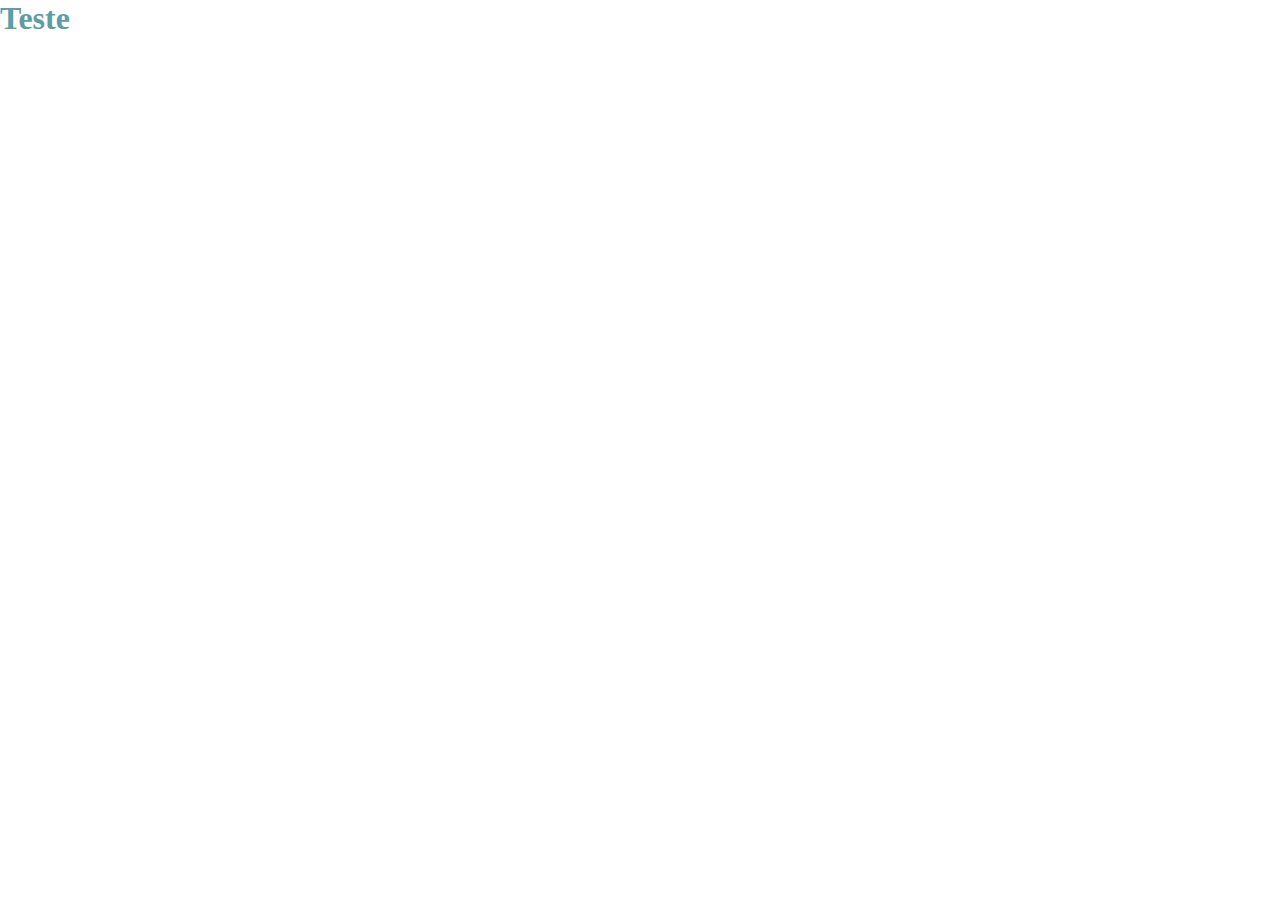
==== index.html @ 0e8122b0 "Primeiro Commit" ====
<!DOCTYPE html>
<html lang="en">
<head>
    <meta charset="UTF-8">
    <meta name="viewport" content="width=device-width, initial-scale=1.0">
    <link rel="stylesheet" href="styles.css">
    <title>Document</title>
</head>
<body>
    <h1>Teste</h1>
</body>
</html>
---- styles.css ----
* {
    margin: 0;
    box-sizing: border-box;
}

h1 {
    color: cadetblue;
}
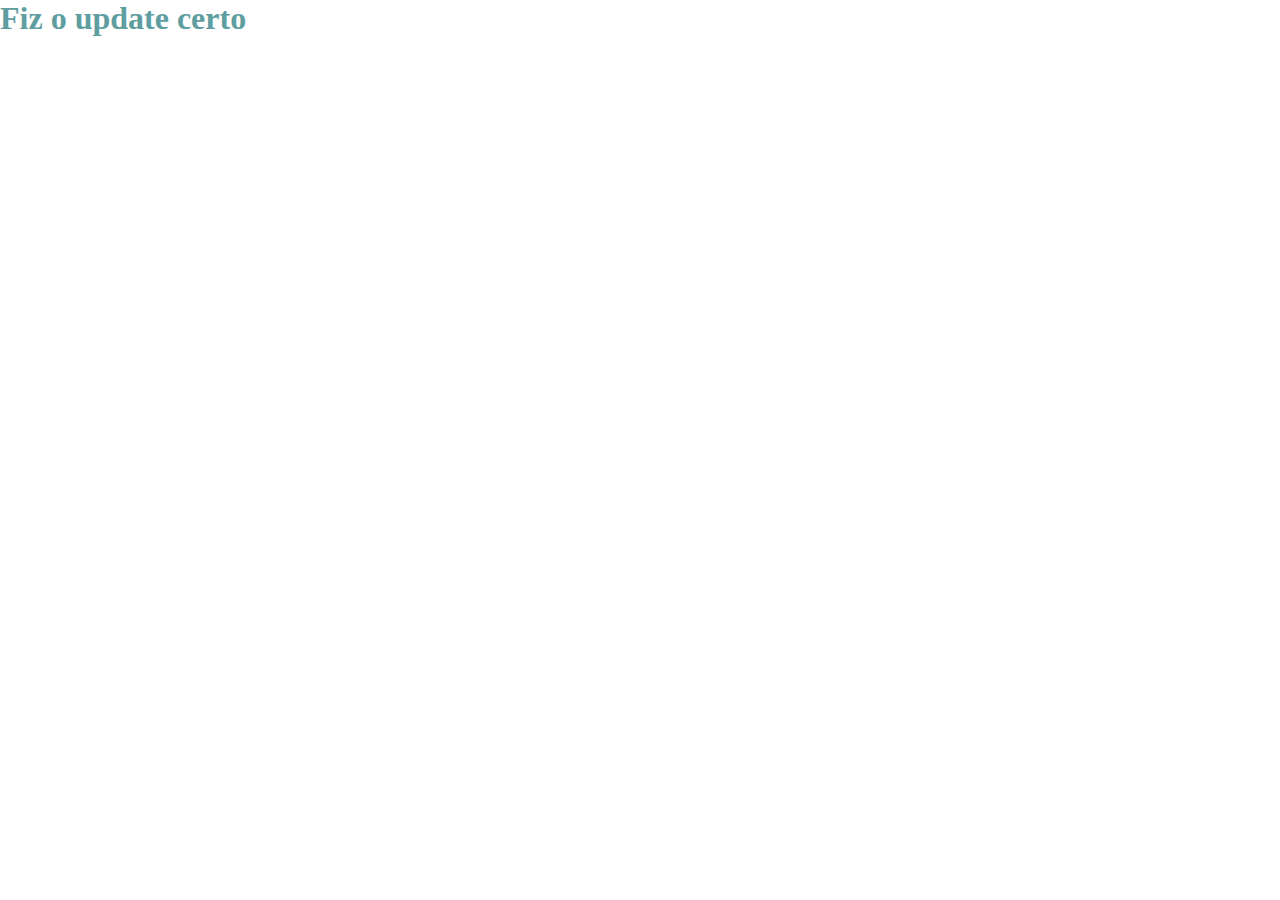
==== commit 86441387: "Atualização1" ====
--- a/index.html
+++ b/index.html
@@ -7,6 +7,6 @@
     <title>Document</title>
 </head>
 <body>
-    <h1>Teste</h1>
+    <h1>Fiz o update certo</h1>
 </body>
 </html>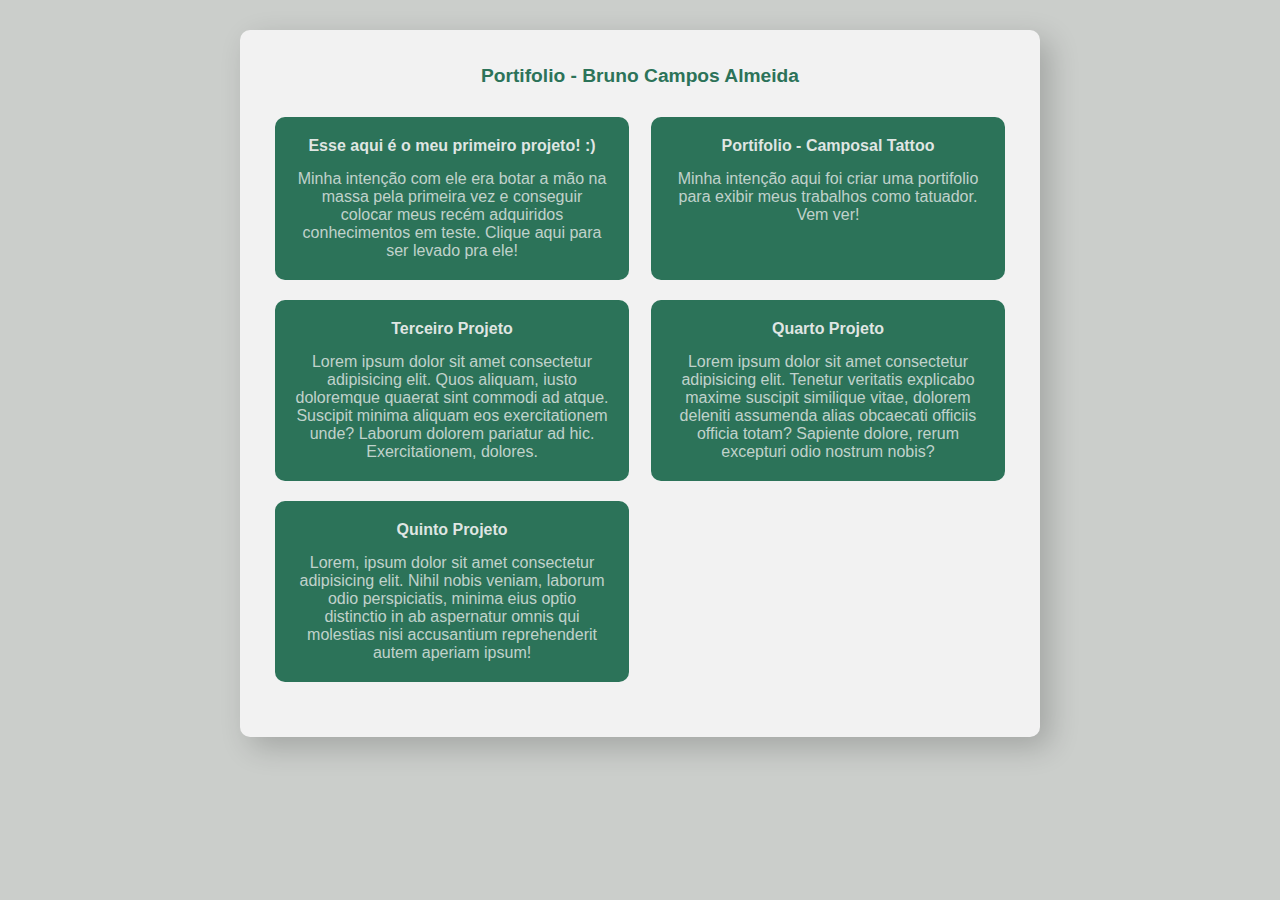
==== commit b29bcc4f: "Coloquei a Hub inicial" ====
--- a/index.html
+++ b/index.html
@@ -4,9 +4,35 @@
     <meta charset="UTF-8">
     <meta name="viewport" content="width=device-width, initial-scale=1.0">
     <link rel="stylesheet" href="styles.css">
-    <title>Document</title>
+    <title>Portifolio</title>
 </head>
 <body>
-    <h1>Fiz o update certo</h1>
+    <main>
+        <h1 id="titulo">Portifolio - Bruno Campos Almeida</h1>
+        <div class="quadrados">
+            <div id="primeiro-quadrado" onclick="window.open('projeto1.html')">
+                <h3>Esse aqui é o meu primeiro projeto! :)</h3>
+                <p>Minha intenção com ele era botar a mão na massa pela primeira vez e conseguir colocar meus recém adquiridos conhecimentos em teste. Clique aqui para ser levado pra ele!</p>
+            </div>
+            <div id="segundo-quadrado">
+                <h3>Portifolio - Camposal Tattoo</h3>
+                <p>Minha intenção aqui foi criar uma portifolio para exibir meus trabalhos como tatuador. Vem ver!</p>
+            </div>
+            <div id="terceiro-quadrado">
+                <h3>Terceiro Projeto</h3>
+                <p>Lorem ipsum dolor sit amet consectetur adipisicing elit. Quos aliquam, iusto doloremque quaerat sint commodi ad atque. Suscipit minima aliquam eos exercitationem unde? Laborum dolorem pariatur ad hic. Exercitationem, dolores.</p>
+            </div>
+            <div id="quarto-quadrado">
+                <h3>Quarto Projeto</h3>
+                <p>Lorem ipsum dolor sit amet consectetur adipisicing elit. Tenetur veritatis explicabo maxime suscipit similique vitae, dolorem deleniti assumenda alias obcaecati officiis officia totam? Sapiente dolore, rerum excepturi odio nostrum nobis?</p>
+            </div>
+            <div id="quinto-quadrado">
+                <h3>Quinto Projeto</h3>
+                <p>Lorem, ipsum dolor sit amet consectetur adipisicing elit. Nihil nobis veniam, laborum odio perspiciatis, minima eius optio distinctio in ab aspernatur omnis qui molestias nisi accusantium reprehenderit autem aperiam ipsum!</p>
+            </div>
+        </div>
+    </main>
+
+<script src="script.js"></script>
 </body>
 </html>--- a/styles.css
+++ b/styles.css
@@ -1,8 +1,70 @@
 * {
     margin: 0;
     box-sizing: border-box;
+    font-family: 'Trebuchet MS', 'Lucida Sans Unicode', 'Lucida Grande', 'Lucida Sans', Arial, sans-serif;
+    font-size: 16px;
+}
+
+body {
+    background-color: #cbcecb;
+    padding: 0px 30px;
+}
+
+main {
+    padding: 35px;
+    background-color: #F2F2F2;
+    border-radius: 10px;
+    box-shadow: 10px 10px 30px 0px rgba(0,0,0,0.2);
+    max-width: 800px;
+    margin: 30px auto;
 }
 
 h1 {
-    color: cadetblue;
+    color: #2C7359;
+    font-size: 1.2rem;
+    text-align: center;
+}
+
+p {
+    color: #f2f2f2c2;
+    text-align: center;
+}
+
+h3 {
+    color: #f2f2f2e7;
+    margin-bottom: 15px;
+    text-align: center;
+}
+
+#titulo {
+    margin-bottom: 30px;
+}
+
+.quadrados div {
+    background-color: #2C7359;
+    border-radius: 10px;
+    padding: 20px;
+    margin-bottom: 20px;
+}
+
+.quadrados div:hover {
+    background-color: #1e5843;
+    cursor: pointer;
+}
+
+.quadrados div:active {
+    background-color: #cbcecb;
+    color: #262626;
+}
+
+@media (min-width: 580px) {
+    .quadrados {
+        display: flex;
+        justify-content: space-between;
+        flex-wrap: wrap;
+    }
+    
+    .quadrados div {
+        width: 48.5%;
+    }
 }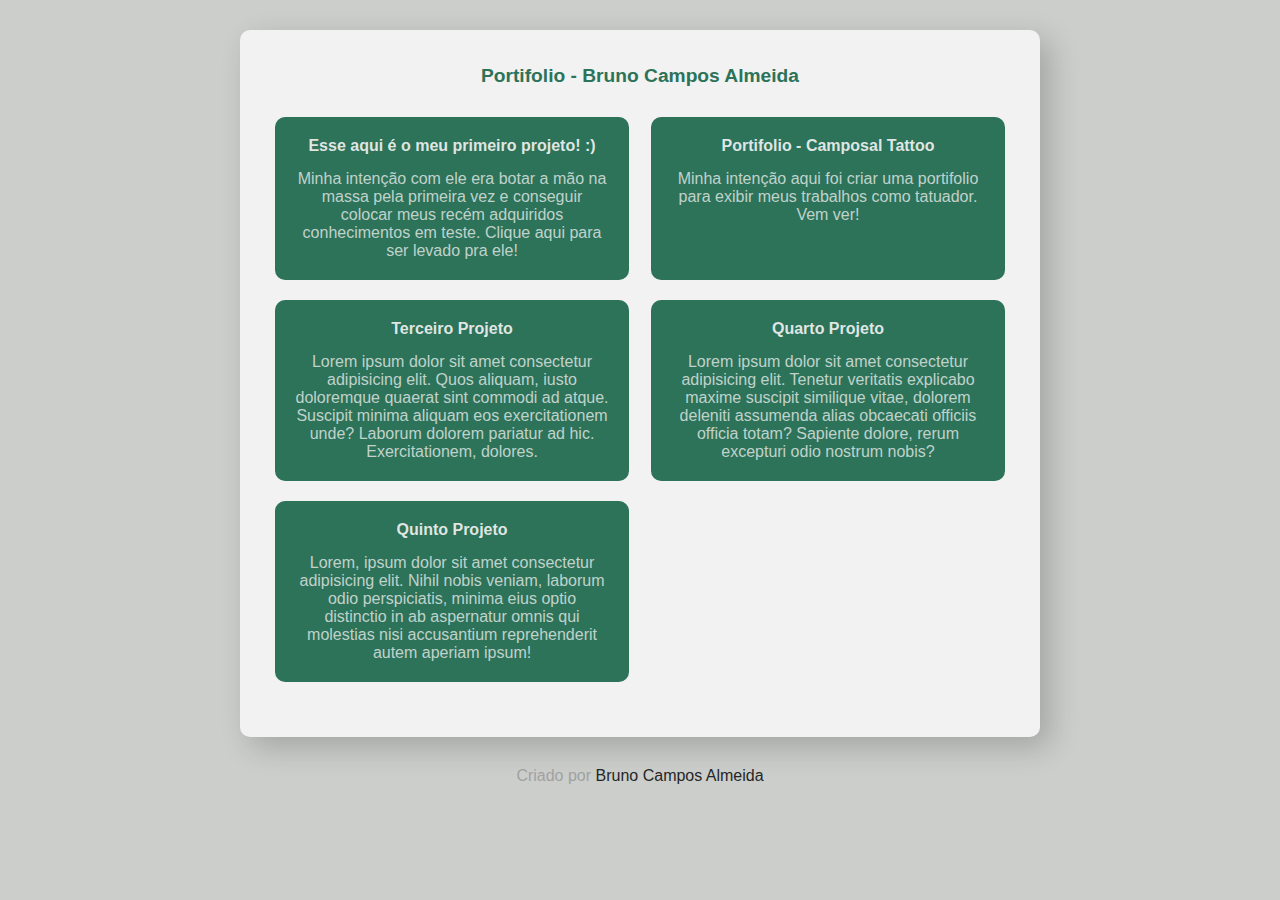
==== commit fa9c984a: "Adicionado rodapé" ====
--- a/index.html
+++ b/index.html
@@ -33,6 +33,10 @@
         </div>
     </main>
 
+    <footer>
+        <p>Criado por <a href="https://github.com/bruno8campos">Bruno Campos Almeida</a></p>
+    </footer>
+
 <script src="script.js"></script>
 </body>
 </html>--- a/styles.css
+++ b/styles.css
@@ -3,20 +3,6 @@
     box-sizing: border-box;
     font-family: 'Trebuchet MS', 'Lucida Sans Unicode', 'Lucida Grande', 'Lucida Sans', Arial, sans-serif;
     font-size: 16px;
-}
-
-body {
-    background-color: #cbcecb;
-    padding: 0px 30px;
-}
-
-main {
-    padding: 35px;
-    background-color: #F2F2F2;
-    border-radius: 10px;
-    box-shadow: 10px 10px 30px 0px rgba(0,0,0,0.2);
-    max-width: 800px;
-    margin: 30px auto;
 }
 
 h1 {
@@ -34,6 +20,33 @@
     color: #f2f2f2e7;
     margin-bottom: 15px;
     text-align: center;
+}
+
+body {
+    background-color: #cbcecb;
+    padding: 0px 30px;
+}
+
+main {
+    padding: 35px;
+    background-color: #F2F2F2;
+    border-radius: 10px;
+    box-shadow: 10px 10px 30px 0px rgba(0,0,0,0.2);
+    max-width: 800px;
+    margin: 30px auto;
+}
+
+footer {
+    margin: 20px;
+}
+
+footer p {
+    color:#a1a1a1;
+}
+
+footer a {
+    color:#262626;
+    text-decoration: none;
 }
 
 #titulo {
@@ -67,4 +80,14 @@
     .quadrados div {
         width: 48.5%;
     }
+}
+
+@media (max-width: 330px) {
+    body {
+        padding: 0px 10px;
+    }
+    
+    main {
+        padding: 20px;
+    }
 }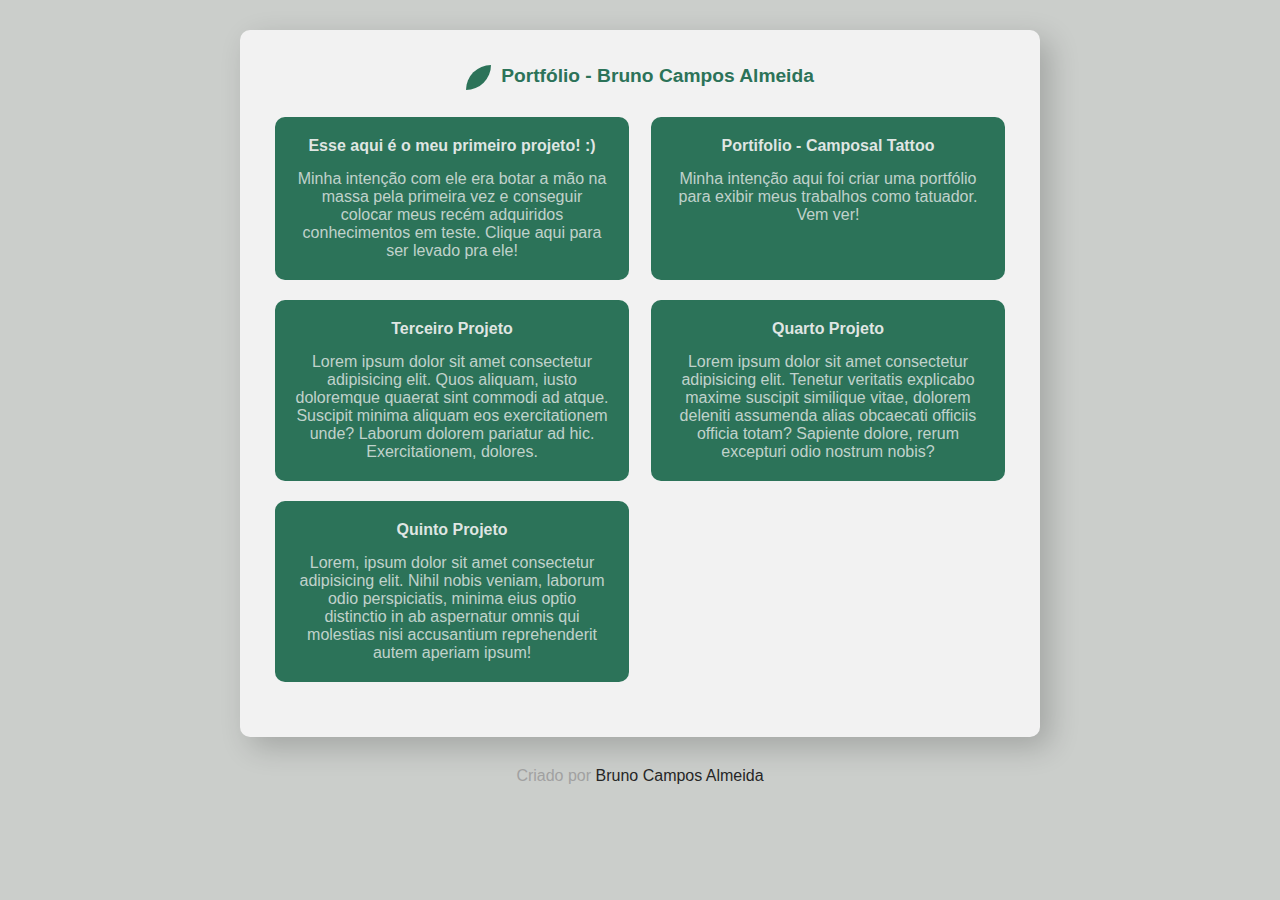
==== commit 0f00895d: "Adicionados animações e ícone" ====
--- a/index.html
+++ b/index.html
@@ -1,42 +1,72 @@
 <!DOCTYPE html>
 <html lang="en">
-<head>
-    <meta charset="UTF-8">
-    <meta name="viewport" content="width=device-width, initial-scale=1.0">
-    <link rel="stylesheet" href="styles.css">
+  <head>
+    <meta charset="UTF-8" />
+    <meta name="viewport" content="width=device-width, initial-scale=1.0" />
+    <link rel="stylesheet" href="styles.css" />
     <title>Portifolio</title>
-</head>
-<body>
+  </head>
+  <body>
     <main>
-        <h1 id="titulo">Portifolio - Bruno Campos Almeida</h1>
-        <div class="quadrados">
-            <div id="primeiro-quadrado" onclick="window.open('projeto1.html')">
-                <h3>Esse aqui é o meu primeiro projeto! :)</h3>
-                <p>Minha intenção com ele era botar a mão na massa pela primeira vez e conseguir colocar meus recém adquiridos conhecimentos em teste. Clique aqui para ser levado pra ele!</p>
-            </div>
-            <div id="segundo-quadrado">
-                <h3>Portifolio - Camposal Tattoo</h3>
-                <p>Minha intenção aqui foi criar uma portifolio para exibir meus trabalhos como tatuador. Vem ver!</p>
-            </div>
-            <div id="terceiro-quadrado">
-                <h3>Terceiro Projeto</h3>
-                <p>Lorem ipsum dolor sit amet consectetur adipisicing elit. Quos aliquam, iusto doloremque quaerat sint commodi ad atque. Suscipit minima aliquam eos exercitationem unde? Laborum dolorem pariatur ad hic. Exercitationem, dolores.</p>
-            </div>
-            <div id="quarto-quadrado">
-                <h3>Quarto Projeto</h3>
-                <p>Lorem ipsum dolor sit amet consectetur adipisicing elit. Tenetur veritatis explicabo maxime suscipit similique vitae, dolorem deleniti assumenda alias obcaecati officiis officia totam? Sapiente dolore, rerum excepturi odio nostrum nobis?</p>
-            </div>
-            <div id="quinto-quadrado">
-                <h3>Quinto Projeto</h3>
-                <p>Lorem, ipsum dolor sit amet consectetur adipisicing elit. Nihil nobis veniam, laborum odio perspiciatis, minima eius optio distinctio in ab aspernatur omnis qui molestias nisi accusantium reprehenderit autem aperiam ipsum!</p>
-            </div>
+      <div class="header">
+        <div id="bola"></div>
+        <h1 id="titulo">Portfólio - Bruno Campos Almeida</h1>
+        <!--         <img src="" alt=""> -->
+      </div>
+
+      <div class="quadrados">
+        <div id="primeiro-quadrado" onclick="window.open('projeto1.html')">
+          <h3>Esse aqui é o meu primeiro projeto! :)</h3>
+          <p>
+            Minha intenção com ele era botar a mão na massa pela primeira vez e
+            conseguir colocar meus recém adquiridos conhecimentos em teste.
+            Clique aqui para ser levado pra ele!
+          </p>
         </div>
+        <div id="segundo-quadrado">
+          <h3>Portifolio - Camposal Tattoo</h3>
+          <p>
+            Minha intenção aqui foi criar uma portfólio para exibir meus
+            trabalhos como tatuador. Vem ver!
+          </p>
+        </div>
+        <div id="terceiro-quadrado">
+          <h3>Terceiro Projeto</h3>
+          <p>
+            Lorem ipsum dolor sit amet consectetur adipisicing elit. Quos
+            aliquam, iusto doloremque quaerat sint commodi ad atque. Suscipit
+            minima aliquam eos exercitationem unde? Laborum dolorem pariatur ad
+            hic. Exercitationem, dolores.
+          </p>
+        </div>
+        <div id="quarto-quadrado">
+          <h3>Quarto Projeto</h3>
+          <p>
+            Lorem ipsum dolor sit amet consectetur adipisicing elit. Tenetur
+            veritatis explicabo maxime suscipit similique vitae, dolorem
+            deleniti assumenda alias obcaecati officiis officia totam? Sapiente
+            dolore, rerum excepturi odio nostrum nobis?
+          </p>
+        </div>
+        <div id="quinto-quadrado">
+          <h3>Quinto Projeto</h3>
+          <p>
+            Lorem, ipsum dolor sit amet consectetur adipisicing elit. Nihil
+            nobis veniam, laborum odio perspiciatis, minima eius optio
+            distinctio in ab aspernatur omnis qui molestias nisi accusantium
+            reprehenderit autem aperiam ipsum!
+          </p>
+        </div>
+      </div>
     </main>
 
     <footer>
-        <p>Criado por <a href="https://github.com/bruno8campos">Bruno Campos Almeida</a></p>
+      <p>
+        Criado por
+        <a href="https://github.com/bruno8campos">Bruno Campos Almeida</a>
+      </p>
     </footer>
 
-<script src="script.js"></script>
-</body>
-</html>+    <script src="script.js"></script>
+  </body>
+</html>
--- a/styles.css
+++ b/styles.css
@@ -1,93 +1,143 @@
 * {
-    margin: 0;
-    box-sizing: border-box;
-    font-family: 'Trebuchet MS', 'Lucida Sans Unicode', 'Lucida Grande', 'Lucida Sans', Arial, sans-serif;
-    font-size: 16px;
+  margin: 0;
+  box-sizing: border-box;
+  font-family: "Trebuchet MS", "Lucida Sans Unicode", "Lucida Grande",
+    "Lucida Sans", Arial, sans-serif;
+  font-size: 16px;
+}
+
+@keyframes entrada-texto {
+  0% {
+    opacity: 0;
+    transform: translateY(-30px);
+  }
+  100% {
+    opacity: 100%;
+    transform: translateY(0);
+  }
+}
+
+@keyframes opacidade {
+  0% {
+    opacity: 0;
+  }
+  100% {
+    opacity: 100%;
+  }
+}
+
+@keyframes aumentar {
+  0% {
+    transform: scale(1);
+  }
+  50% {
+    transform: scale(1.03);
+  }
+  100% {
+    transform: scale(1);
+  }
 }
 
 h1 {
-    color: #2C7359;
-    font-size: 1.2rem;
-    text-align: center;
+  color: #2c7359;
+  font-size: 1.2rem;
+  text-align: center;
+  animation: 0.6s ease-in-out entrada-texto;
 }
 
 p {
-    color: #f2f2f2c2;
-    text-align: center;
+  color: #f2f2f2c2;
+  text-align: center;
 }
 
 h3 {
-    color: #f2f2f2e7;
-    margin-bottom: 15px;
-    text-align: center;
+  color: #f2f2f2e7;
+  margin-bottom: 15px;
+  text-align: center;
+}
+
+.header {
+  display: flex;
+  justify-content: center;
+  gap: 10px;
+}
+
+#bola {
+  width: 25px;
+  height: 25px;
+  background-color: #2c7359;
+  border-radius: 100% 0% 100% 0% / 100% 0% 100% 0%;
+  animation: 0.6s ease-in-out entrada-texto;
 }
 
 body {
-    background-color: #cbcecb;
-    padding: 0px 30px;
+  background-color: #cbcecb;
+  padding: 0px 30px;
 }
 
 main {
-    padding: 35px;
-    background-color: #F2F2F2;
-    border-radius: 10px;
-    box-shadow: 10px 10px 30px 0px rgba(0,0,0,0.2);
-    max-width: 800px;
-    margin: 30px auto;
+  padding: 35px;
+  background-color: #f2f2f2;
+  border-radius: 10px;
+  box-shadow: 10px 10px 30px 0px rgba(0, 0, 0, 0.2);
+  max-width: 800px;
+  margin: 30px auto;
 }
 
 footer {
-    margin: 20px;
+  margin: 20px;
 }
 
 footer p {
-    color:#a1a1a1;
+  color: #a1a1a1;
 }
 
 footer a {
-    color:#262626;
-    text-decoration: none;
+  color: #262626;
+  text-decoration: none;
 }
 
 #titulo {
-    margin-bottom: 30px;
+  margin-bottom: 30px;
 }
 
 .quadrados div {
-    background-color: #2C7359;
-    border-radius: 10px;
-    padding: 20px;
-    margin-bottom: 20px;
+  background-color: #2c7359;
+  border-radius: 10px;
+  padding: 20px;
+  margin-bottom: 20px;
+  /*   animation: 0.5s ease-in-out opacidade; */
 }
 
 .quadrados div:hover {
-    background-color: #1e5843;
-    cursor: pointer;
+  background-color: #1e5843;
+  cursor: pointer;
+  animation: 0.2s ease-in-out aumentar;
 }
 
 .quadrados div:active {
-    background-color: #cbcecb;
-    color: #262626;
+  background-color: #cbcecb;
+  color: #262626;
 }
 
 @media (min-width: 580px) {
-    .quadrados {
-        display: flex;
-        justify-content: space-between;
-        flex-wrap: wrap;
-    }
-    
-    .quadrados div {
-        width: 48.5%;
-    }
+  .quadrados {
+    display: flex;
+    justify-content: space-between;
+    flex-wrap: wrap;
+  }
+
+  .quadrados div {
+    width: 48.5%;
+  }
 }
 
 @media (max-width: 330px) {
-    body {
-        padding: 0px 10px;
-    }
-    
-    main {
-        padding: 20px;
-    }
-}+  body {
+    padding: 0px 10px;
+  }
+
+  main {
+    padding: 20px;
+  }
+}
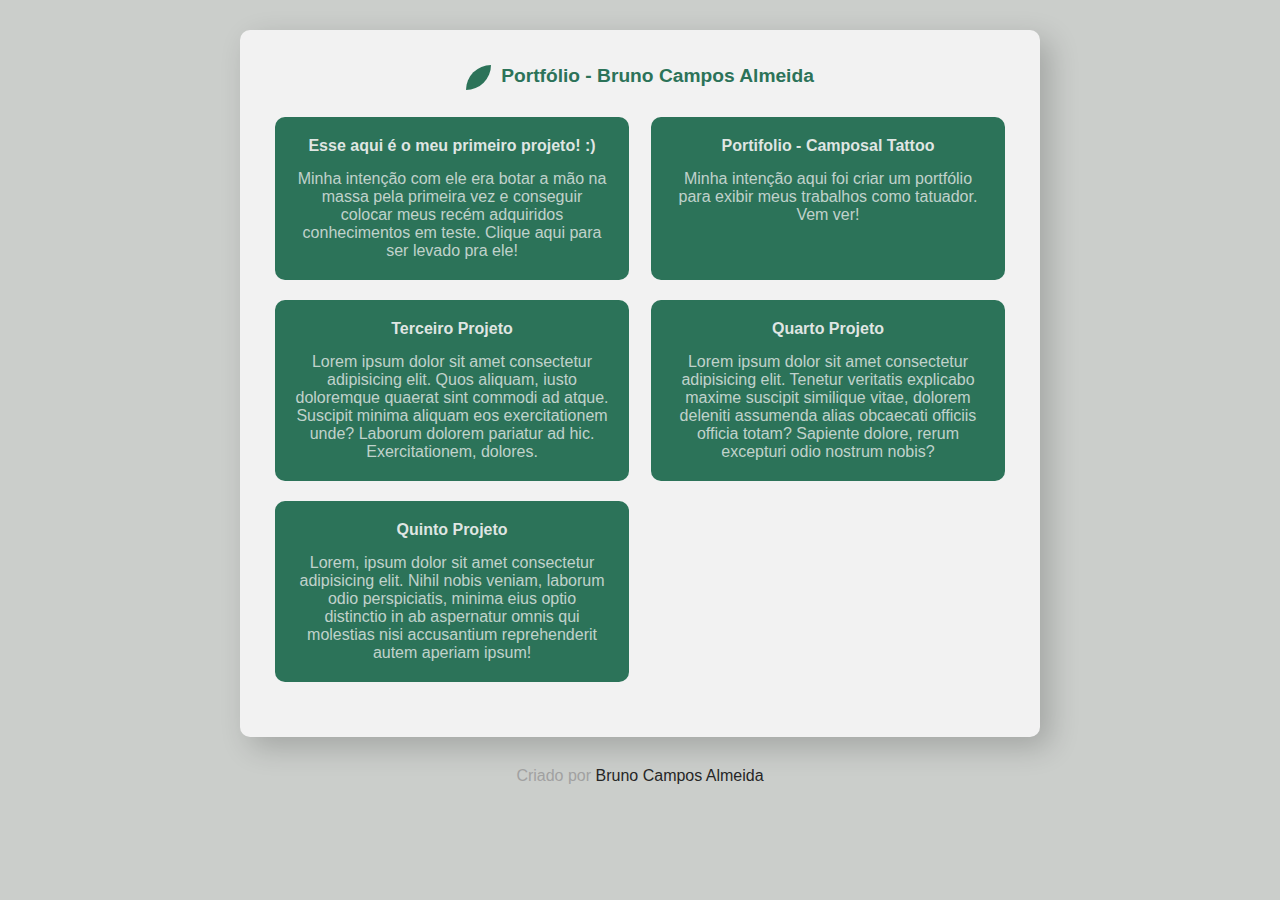
==== commit ea05d337: "Corrigido erro de digitação" ====
--- a/index.html
+++ b/index.html
@@ -26,7 +26,7 @@
         <div id="segundo-quadrado">
           <h3>Portifolio - Camposal Tattoo</h3>
           <p>
-            Minha intenção aqui foi criar uma portfólio para exibir meus
+            Minha intenção aqui foi criar um portfólio para exibir meus
             trabalhos como tatuador. Vem ver!
           </p>
         </div>
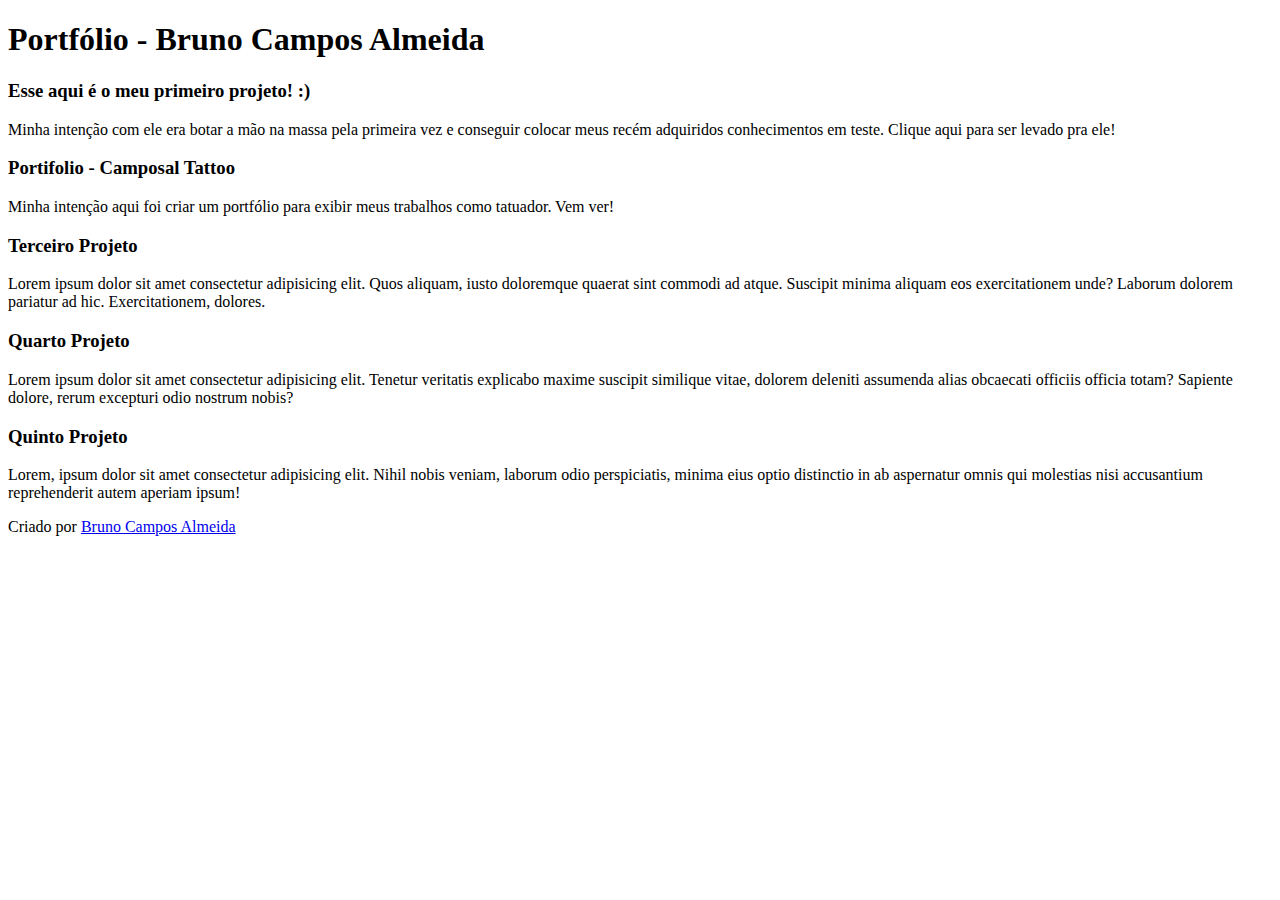
==== commit 1f4176cf: "Corrigido erros de digitação" ====
--- a/index.html
+++ b/index.html
@@ -4,7 +4,7 @@
     <meta charset="UTF-8" />
     <meta name="viewport" content="width=device-width, initial-scale=1.0" />
     <link rel="stylesheet" href="styles.css" />
-    <title>Portifolio</title>
+    <title>Portfólio</title>
   </head>
   <body>
     <main>
